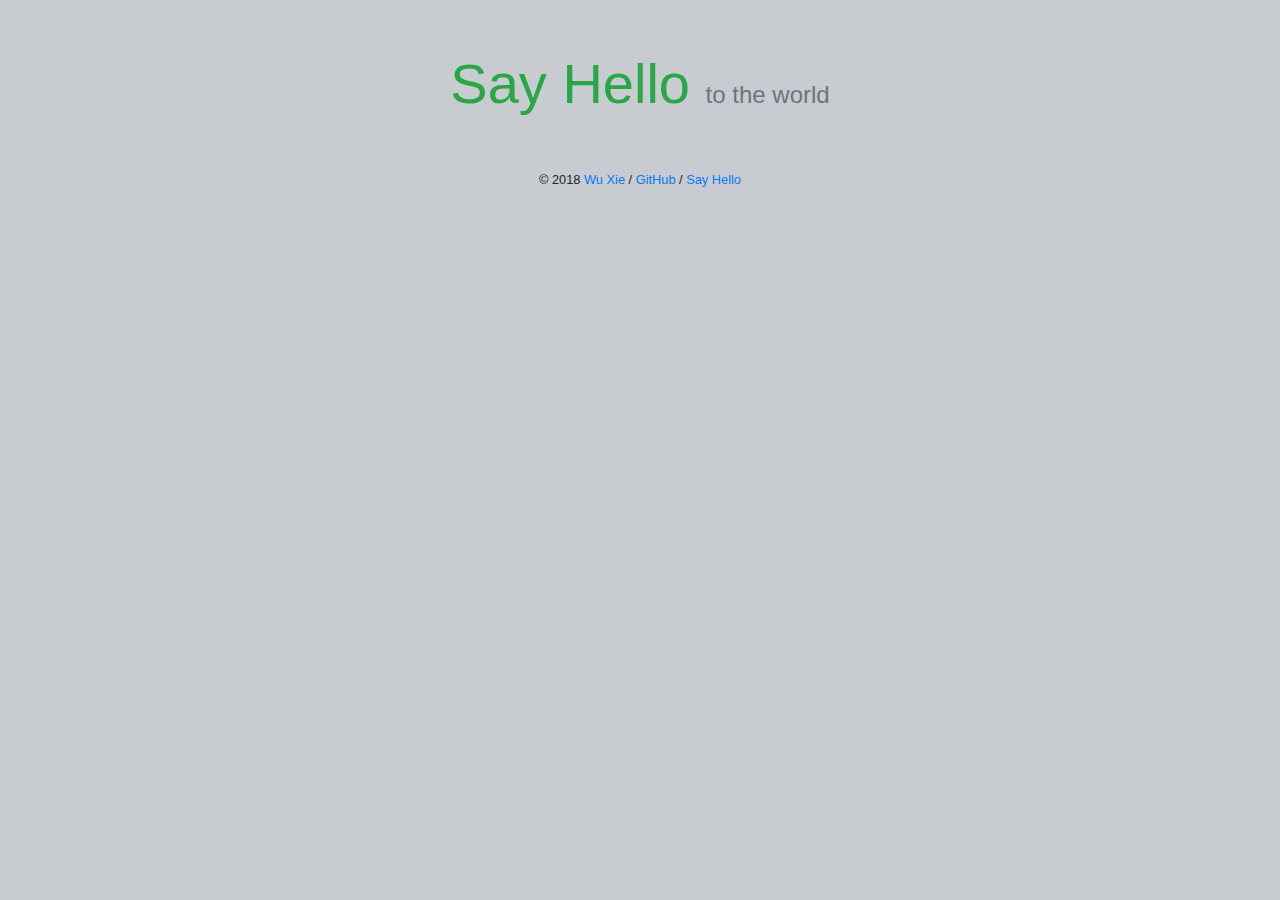
==== sayhello/templates/base.html @ 4218ade2 "头部和尾部写完 Merge branch 'front' into dev" ====
<!DOCTYPE html>
<html lang="en">
<head>
    <meta charset="UTF-8">
    <title>Say Hello!</title>
	<link rel="stylesheet" href="../static/css/bootstrap.min.css">
    <link rel="stylesheet" href="../static/css/style.css">
</head>
<body>
<main class="container">
	<header>
		<h1 class="text-center display-4">
			<a href="#" class="text-success"><strong>Say Hello</strong></a>
			<small class="text-muted sub-title">to the world</small>
		</h1>
	</header>
	
	<footer class="text-center">
		<small> &copy; 2018 <a href="#" title="Design By Wu Xie">Wu Xie</a> /
			<a href="#" title="Fork me on GitHub">GitHub</a> /
			<a href="#" title="First Web Project">Say Hello</a>
		</small>
	</footer>

</main>
<script src="../static/js/jquery-3.3.1.min.js"></script>
<script src="../static/js/popper.min.js"></script>
<script src="../static/js/bootstrap.min.js"></script>
</body>
</html>
---- sayhello/static/css/style.css ----
*{
    margin: 0;
    padding: 0;
}
body{
    background: #c8cbcf;
}
header{
    margin: 50px auto;
}
.sub-title{
    font-size: 24px;
}
footer{
    margin: 20px;
}
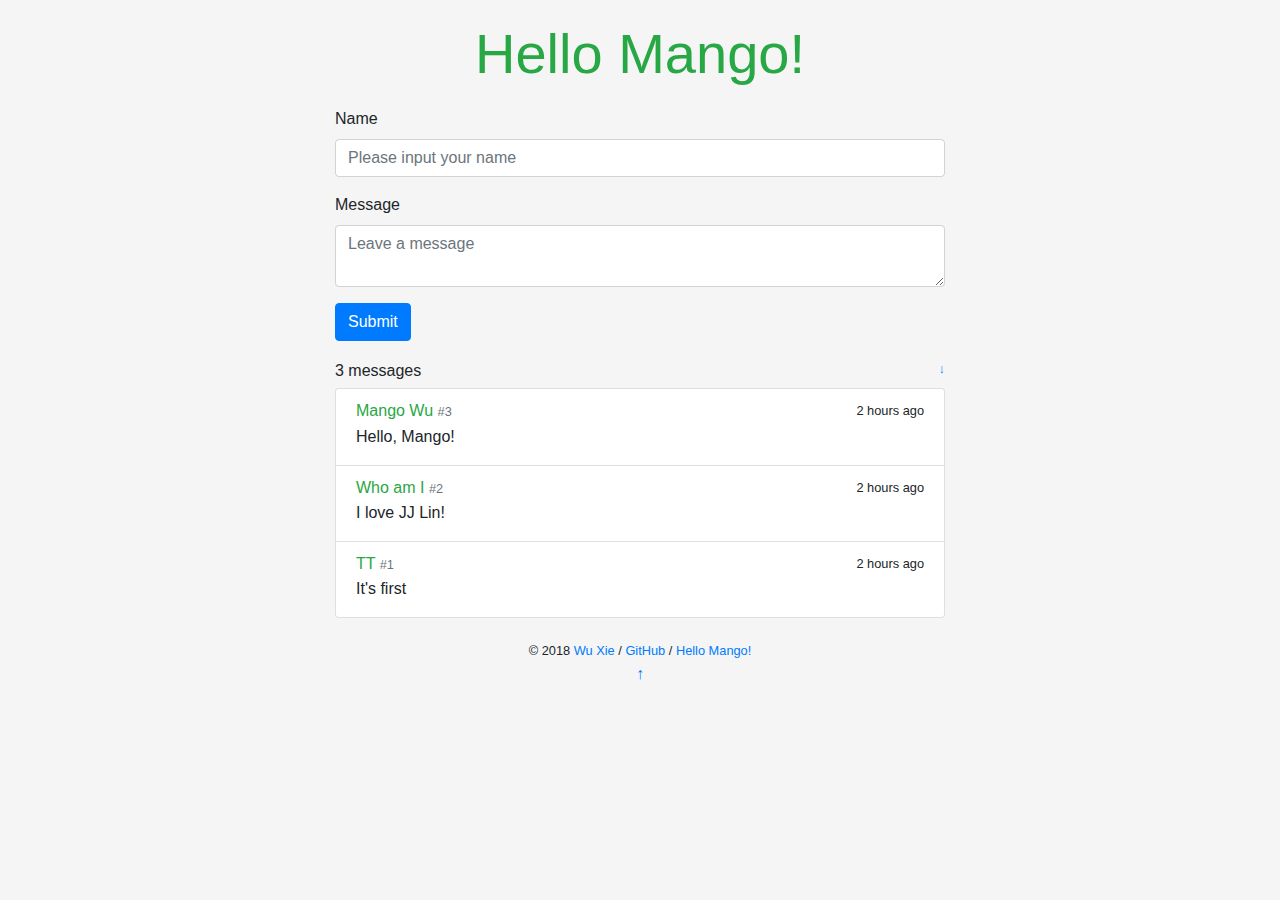
==== commit b6f77c45: "完成前端部分" ====
--- a/sayhello/templates/base.html
+++ b/sayhello/templates/base.html
@@ -1,27 +1,86 @@
 <!DOCTYPE html>
-<html lang="en">
+<html lang="zh-cn">
 <head>
-    <meta charset="UTF-8">
-    <title>Say Hello!</title>
+	<meta charset="UTF-8">
+	<title>Hello Mango!</title>
 	<link rel="stylesheet" href="../static/css/bootstrap.min.css">
-    <link rel="stylesheet" href="../static/css/style.css">
+	<link rel="stylesheet" href="../static/css/style.css">
 </head>
 <body>
 <main class="container">
 	<header>
 		<h1 class="text-center display-4">
-			<a href="#" class="text-success"><strong>Say Hello</strong></a>
-			<small class="text-muted sub-title">to the world</small>
+			<a href="#" class="text-success"><strong>Hello Mango!</strong></a>
 		</h1>
 	</header>
-	
+	<div class="forms">
+		<form role="form" method="post" action="#">
+			<div class="form-group">
+				<label for="name">Name</label>
+				<input type="text" class="form-control" id="name" placeholder="Please input your name">
+			</div>
+			<div class="form-group">
+				<label for="message">Message</label>
+				<textarea type="text" class="form-control" id="message" placeholder="Leave a message" rows="2"></textarea>
+			</div>
+			<div class="form-group">
+				<button type="submit" class="btn btn-primary">Submit</button>
+			</div>
+		</form>
+	</div>
+	<h5>3 messages
+		<small class="float-right">
+			<a href="#bottom" title="Go Bottom">&darr;</a>
+		</small>
+	</h5>
+	<div class="list-group">
+		<a class="list-group-item list-group-item-action flex-column">
+			<div class="d-flex w-100 justify-content-between">
+				<h5 class="mb-1 text-success">Mango Wu
+					<small class="text-muted"> #3</small>
+				</h5>
+				<small data-toggle="tooltip" data-placement="top"
+					   data-timestamp=""
+					   data-delay="500">
+					2 hours ago
+				</small>
+			</div>
+			<p class="mb-1">Hello, Mango!</p>
+		</a>
+		<a class="list-group-item list-group-item-action flex-column">
+			<div class="d-flex w-100 justify-content-between">
+				<h5 class="mb-1 text-success">Who am I
+					<small class="text-muted"> #2</small>
+				</h5>
+				<small data-toggle="tooltip" data-placement="top"
+					   data-timestamp=""
+					   data-delay="500">
+					2 hours ago
+				</small>
+			</div>
+			<p class="mb-1">I love JJ Lin!</p>
+		</a>
+		<a class="list-group-item list-group-item-action flex-column">
+		<div class="d-flex w-100 justify-content-between">
+			<h5 class="mb-1 text-success">TT
+				<small class="text-muted"> #1</small>
+			</h5>
+			<small data-toggle="tooltip" data-placement="top"
+				   data-timestamp=""
+				   data-delay="500">
+				2 hours ago
+			</small>
+		</div>
+		<p class="mb-1">It's first</p>
+	</a>
+	</div>
 	<footer class="text-center">
 		<small> &copy; 2018 <a href="#" title="Design By Wu Xie">Wu Xie</a> /
-			<a href="#" title="Fork me on GitHub">GitHub</a> /
-			<a href="#" title="First Web Project">Say Hello</a>
+			<a href="https://github.com/shiehng" title="Fork me on GitHub">GitHub</a> /
+			<a href="#" title="Nothing can do">Hello Mango!</a>
 		</small>
+		<p><a id="bottom" href="#" title="Go to top">&uarr;</a></p>
 	</footer>
-
 </main>
 <script src="../static/js/jquery-3.3.1.min.js"></script>
 <script src="../static/js/popper.min.js"></script>
--- a/sayhello/static/css/style.css
+++ b/sayhello/static/css/style.css
@@ -3,14 +3,23 @@
     padding: 0;
 }
 body{
-    background: #c8cbcf;
+    background: rgb(245, 245, 245);
+}
+.container{
+    max-width: 640px;
 }
 header{
-    margin: 50px auto;
+    margin-top: 20px;
 }
-.sub-title{
-    font-size: 24px;
+header a{
+    text-decoration: none!important;
+}
+.forms{
+    margin: 20px auto;
+}
+h5{
+    font-size: 16px;
 }
 footer{
-    margin: 20px;
+    margin-top: 20px;
 }